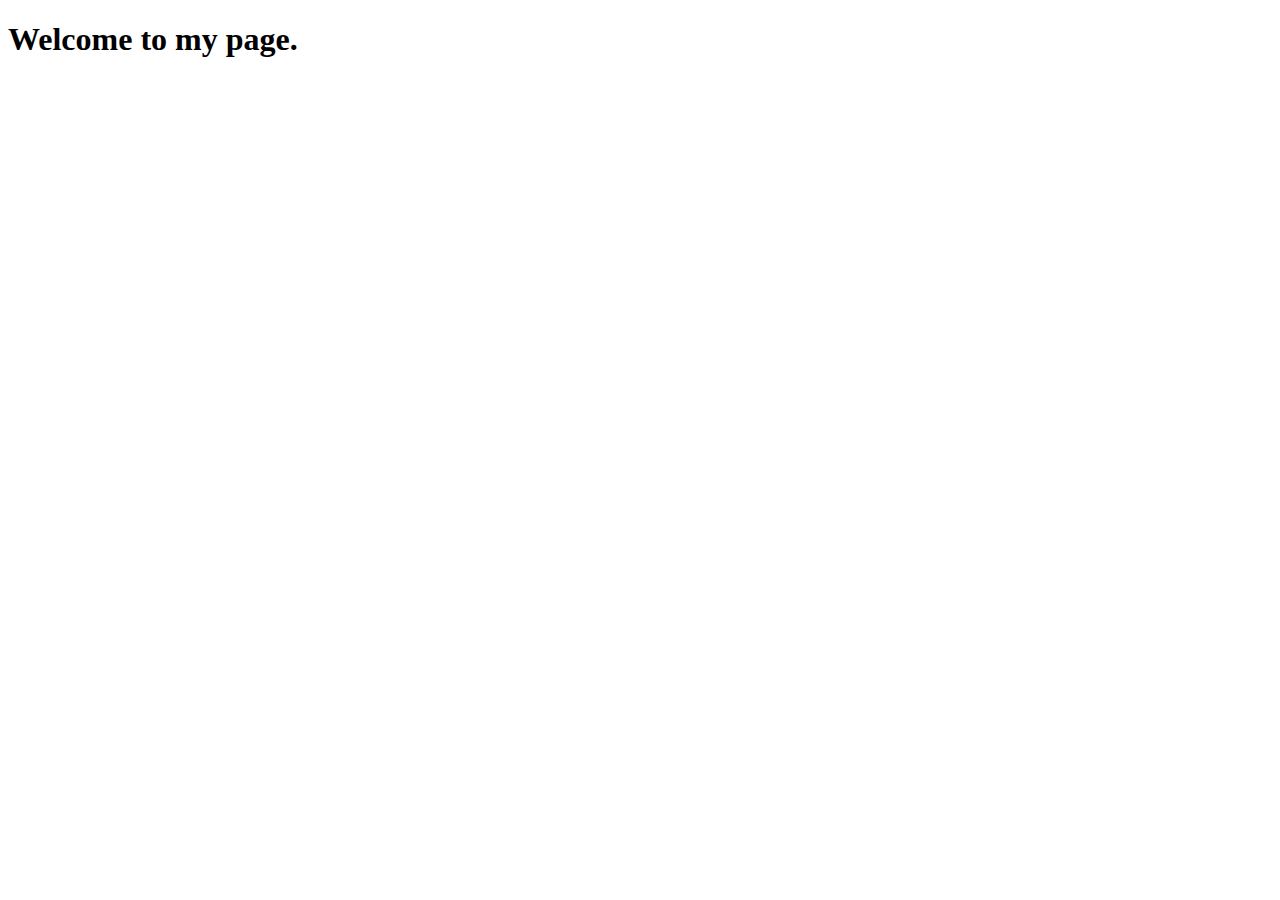
==== index.html @ 9fe2e12b "initial commit" ====
<!DOCTYPE html>
<html lang="en">
<head>
    <meta charset="UTF-8">
    <meta http-equiv="X-UA-Compatible" content="IE=edge">
    <meta name="viewport" content="width=device-width, initial-scale=1.0">
    <title>Student Portfolio</title>
</head>
<body>
    <h1>Welcome to my page.</h1>
    
</body>
</html>
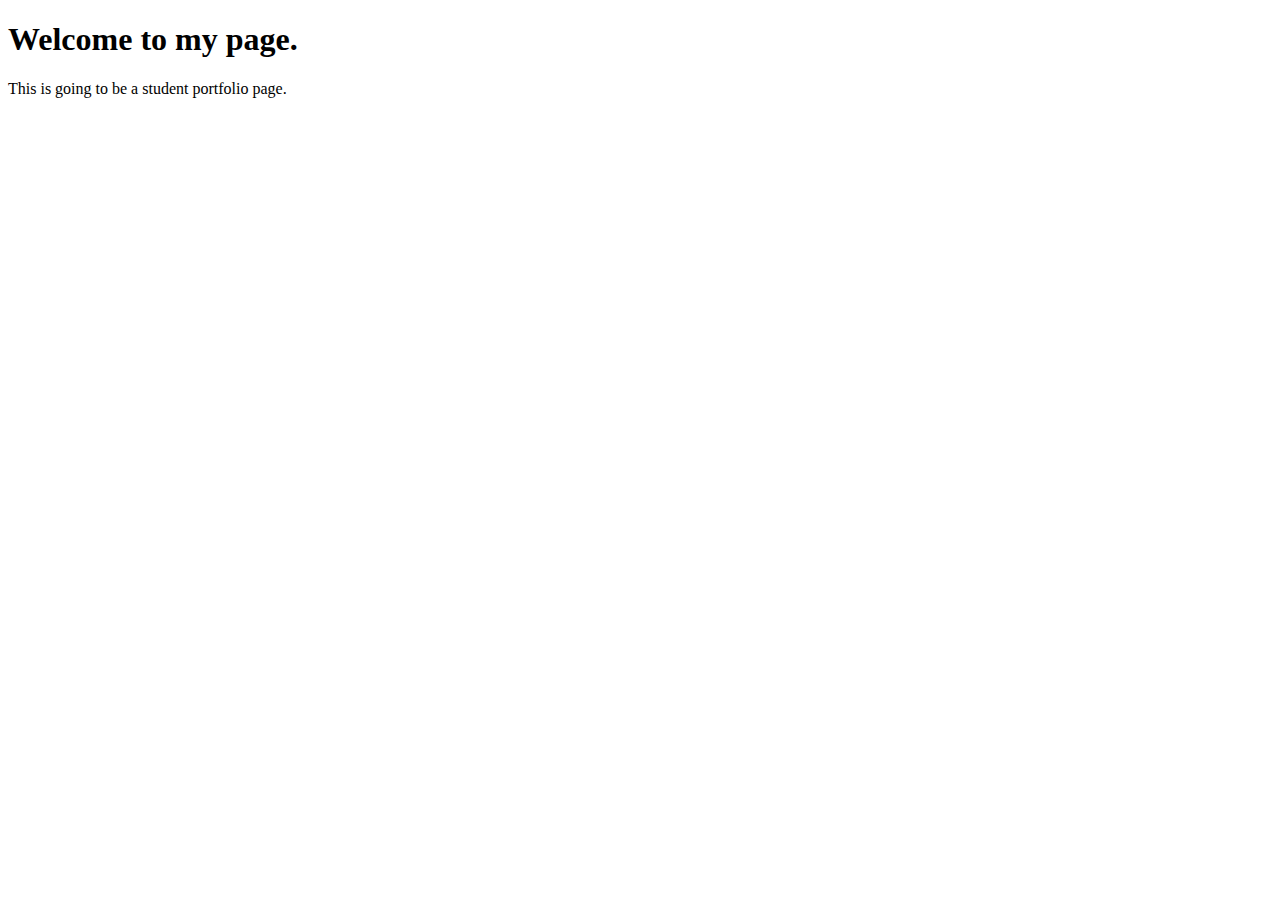
==== commit 32567610: "refactor : details about page added" ====
--- a/index.html
+++ b/index.html
@@ -8,6 +8,7 @@
 </head>
 <body>
     <h1>Welcome to my page.</h1>
+    <p>This is going to be a student portfolio page.<p>
     
 </body>
-</html>+</html>
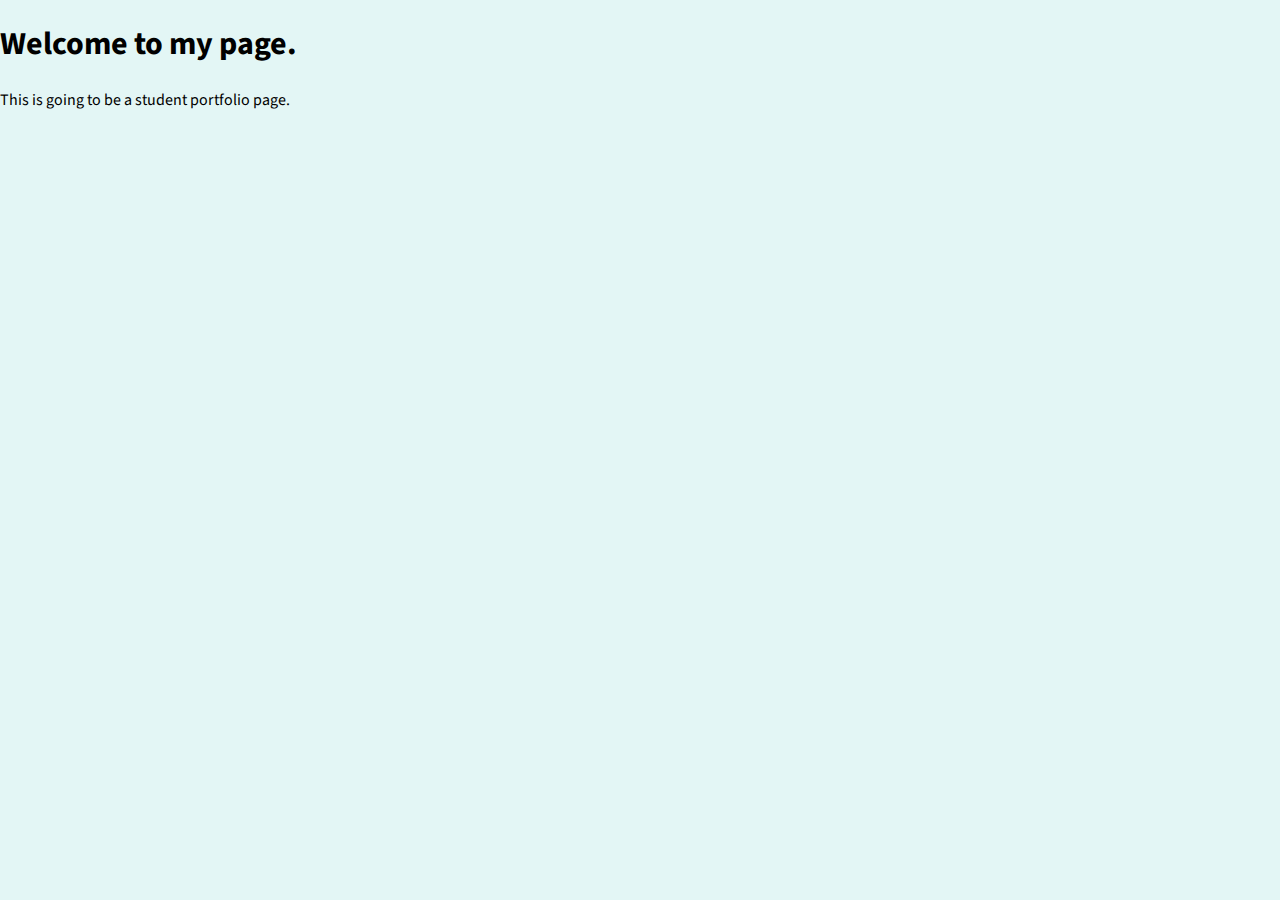
==== commit 146f0868: "style: styles.css file added and linked to index.html" ====
--- a/index.html
+++ b/index.html
@@ -4,11 +4,12 @@
     <meta charset="UTF-8">
     <meta http-equiv="X-UA-Compatible" content="IE=edge">
     <meta name="viewport" content="width=device-width, initial-scale=1.0">
-    <title>Student Portfolio</title>
+    <link rel="stylesheet" type="text/css" href="css/styles.css">
+    <title>Home | Student Portfolio</title>
 </head>
 <body>
     <h1>Welcome to my page.</h1>
-    <p>This is going to be a student portfolio page.<p>
+    <p>This is going to be a student portfolio page.</p>
     
 </body>
 </html>
--- a/css/styles.css
+++ b/css/styles.css
@@ -0,0 +1,13 @@
+@import url('https://fonts.googleapis.com/css2?family=Source+Sans+Pro:wght@200;300;400;600;700&display=swap');
+
+:root {
+    --primary-color: #2c698d;
+    --secondary-color: #e3f6f5;
+}
+
+body {
+    margin: 0;
+    padding: 0;
+    font-family: 'Source Sans Pro', sans-serif;
+    background-color: var(--secondary-color);
+}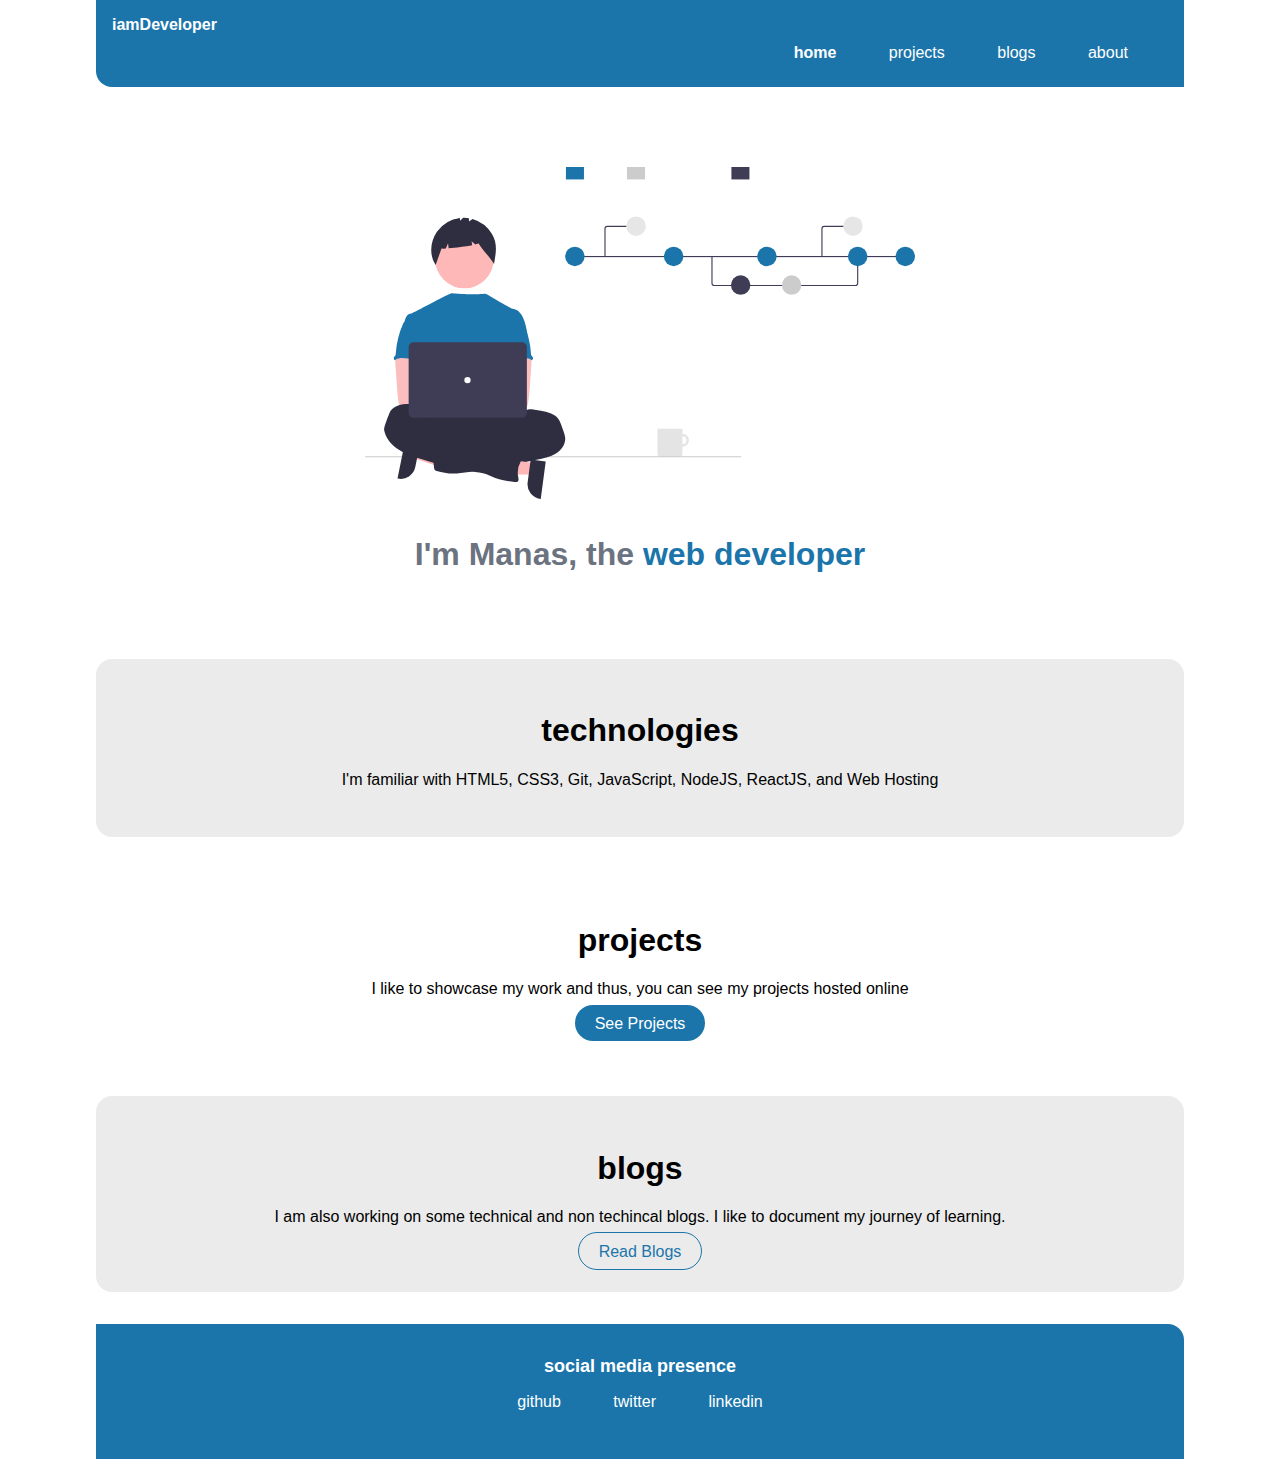
==== commit 6f5d2e99: "basic website has been built" ====
--- a/index.html
+++ b/index.html
@@ -8,8 +8,79 @@
     <title>Home | Student Portfolio</title>
 </head>
 <body>
-    <h1>Welcome to my page.</h1>
-    <p>This is going to be a student portfolio page.</p>
+    <nav class="navigation container">
+        <div class="nav-brand"><a href="index.html">iamDeveloper</a></div>
+        <ul class="list-non-bullet nav-pills">
+          <li class="list-item-inline">
+            <a class="link link-active" href="/">home</a>
+          </li>
+          <li class="list-item-inline">
+            <a class="link" href="projects.html">projects</a>
+          </li>
+          <li class="list-item-inline">
+            <a class="link" href="blogs.html">blogs</a>
+          </li>
+          <li class="list-item-inline">
+            <a class="link" href="about.html">about</a>
+          </li>
+        </ul>
+      </nav>
+
+      <header class="hero">
+        <img class="hero-img" src="img/undraw-img.svg" />
+        <h1 class="hero-heading">
+          I'm Manas, the <span class="heading-inverted"> web developer</span>
+        </h1>
+      </header>
+
+      <section class="section ow">
+        <div class="container container-center">
+          <h1>technologies</h1>
+          <p>
+            I'm familiar with HTML5, CSS3, Git, JavaScript, NodeJS, ReactJS, and
+            Web Hosting
+          </p>
+        </div>
+      </section>
+
+      <section class="section">
+        <div class="container container-center">
+          <h1>projects</h1>
+          <p>
+            I like to showcase my work and thus, you can see my projects hosted
+            online
+          </p>
+          <a class="link link-primary" href="projects.html">See Projects</a>
+        </div>
+      </section>
+
+      <section class="section ow">
+        <div class="container container-center">
+          <h1>blogs</h1>
+          <p>
+            I am also working on some technical and non techincal blogs. I like to
+            document my journey of learning.
+          </p>
+          <a class="link link-secondary" href="blogs.html">Read Blogs</a>
+        </div>
+      </section>
+
+      <footer class="footer">
+        <div class="footer-header">social media presence</div>
+        <ul class="social-links list-non-bullet">
+          <li class="list-item-inline">
+            <a class="link" href="https://github.com/codewithmanas/"> github </a>
+          </li>
+          <li class="list-item-inline">
+            <a class="link" href="https://twitter.com/holaaa_manas/"> twitter </a>
+          </li>
+          <li class="list-item-inline">
+            <a class="link" href="https://www.linkedin.com/in/imanas96">
+              linkedin
+            </a>
+          </li>
+        </ul>
+      </footer>
     
 </body>
 </html>
--- a/css/styles.css
+++ b/css/styles.css
@@ -1,13 +1,206 @@
-@import url('https://fonts.googleapis.com/css2?family=Source+Sans+Pro:wght@200;300;400;600;700&display=swap');
+@import url('https://fonts.googleapis.com/css2?family=Poppins:wght@300;400;500;600;700&display=swap');
 
 :root {
-    --primary-color: #2c698d;
-    --secondary-color: #e3f6f5;
+    --primary-color: #1B75AA;
+    --off-white: #EBEBEB;
+    --dark-gray: #6B7280;
 }
 
+hr {
+    margin: 2rem 0rem;
+  }
+
+
 body {
-    margin: 0;
-    padding: 0;
-    font-family: 'Source Sans Pro', sans-serif;
-    background-color: var(--secondary-color);
-}+    font-family: "Montserrat", sans-serif;
+    margin: 0px auto;
+    max-width: 85%;
+    width: 100%;
+}
+
+/** container **/
+.container {
+    padding: 0rem 1rem;
+}
+
+.container-center {
+    max-width: 900px;
+    width: 100%;
+    margin: auto;
+  }
+  
+  /** links **/
+  .link {
+    box-sizing: border-box;
+    text-decoration: none;
+    padding: 0.5rem 1rem;
+  }
+  
+  .link-primary {
+    max-width: 140px;
+    padding: 0.6rem 1.2rem;
+    background-color: var(--primary-color);
+    color: #fff;
+    margin: 1rem auto;
+    border-radius: 2rem;
+  }
+  
+  .link-secondary {
+    max-width: 140px;
+    margin: 1rem;
+    padding: 0.6rem 1.2rem;
+    border-radius: 2rem;
+    border: 1px solid var(--primary-color);
+    color: var(--primary-color);
+  }
+  
+  /** look into BEM naming convention for CSS **/
+  
+  /** lists **/
+  
+  .list-non-bullet {
+    list-style: none;
+    padding-inline-start: 0px;
+  }
+  
+  .list-item-inline {
+    display: inline;
+    padding: 0rem 0.5rem;
+  }
+  
+  /** navigation **/
+  
+  .navigation {
+    background-color: var(--primary-color);
+    color: #fff;
+    padding: 1rem;
+    border-bottom-left-radius: 1rem;
+  }
+  
+  .navigation .nav-brand {
+    font-weight: bold;
+  }
+  
+  .nav-brand a {
+    text-decoration: none;
+    color: inherit;
+  }
+  
+  .navigation .nav-pills {
+    text-align: right;
+    margin: 0.6rem 1rem;
+  }
+  
+  .navigation .link {
+    color: white;
+  }
+  
+  .navigation .link-active {
+    font-weight: bold;
+  }
+  
+  /** header **/
+  
+  .hero {
+    padding: 2rem;
+    padding-top: 5rem;
+  }
+  
+  .hero .hero-img {
+    max-width: 80%;
+    width: 550px;
+    display: block;
+    margin: auto;
+  }
+  
+  .hero .hero-heading {
+    text-align: center;
+    padding-top: 1rem;
+    color: var(--dark-gray);
+  }
+  
+  .hero .hero-heading .heading-inverted {
+    color: var(--primary-color);
+  }
+  
+  /** sections **/
+  
+  .section {
+    padding: 2rem;
+    margin: 2rem 0;
+    border-radius: 1rem;
+    text-align: center;
+  }
+  
+  .section h1 {
+    text-align: center;
+  }
+  
+  .ow {
+    background-color: var(--off-white);
+  }
+  
+  /** footers **/
+  
+  .footer {
+    background-color: var(--primary-color);
+    padding: 2rem 1rem;
+    text-align: center;
+    color: white;
+    border-top-right-radius: 1rem;
+  }
+  
+  .footer .link {
+    color: white;
+  }
+  
+  .footer .footer-header {
+    font-weight: bold;
+    font-size: large;
+  }
+  
+  .footer ul {
+    padding-inline-start: 0px;
+  }
+  
+  /** projects **/
+  .showcase-list {
+    /* padding: 2rem; */
+    padding: 2rem;
+    border-radius: 1rem;
+    text-align: center;
+    margin: 3rem auto;
+  }
+  .showcase-list h1 {
+    margin: 0.5rem;
+  }
+  
+  .showcase-list p {
+    padding-bottom: 1rem;
+  }
+  
+  /** blogs **/
+  
+  .showcase-blog {
+    padding-bottom: 6rem;
+  }
+  
+  @media (max-width: 900px) {
+    body {
+      max-width: 95%;
+      width: 100%;
+    }
+  
+    .list-item-inline {
+      display: inline;
+      padding: 0rem;
+    }
+  
+    .container-center {
+      width: auto;
+    }
+  
+    .link-primary {
+      display: block;
+    }
+  }